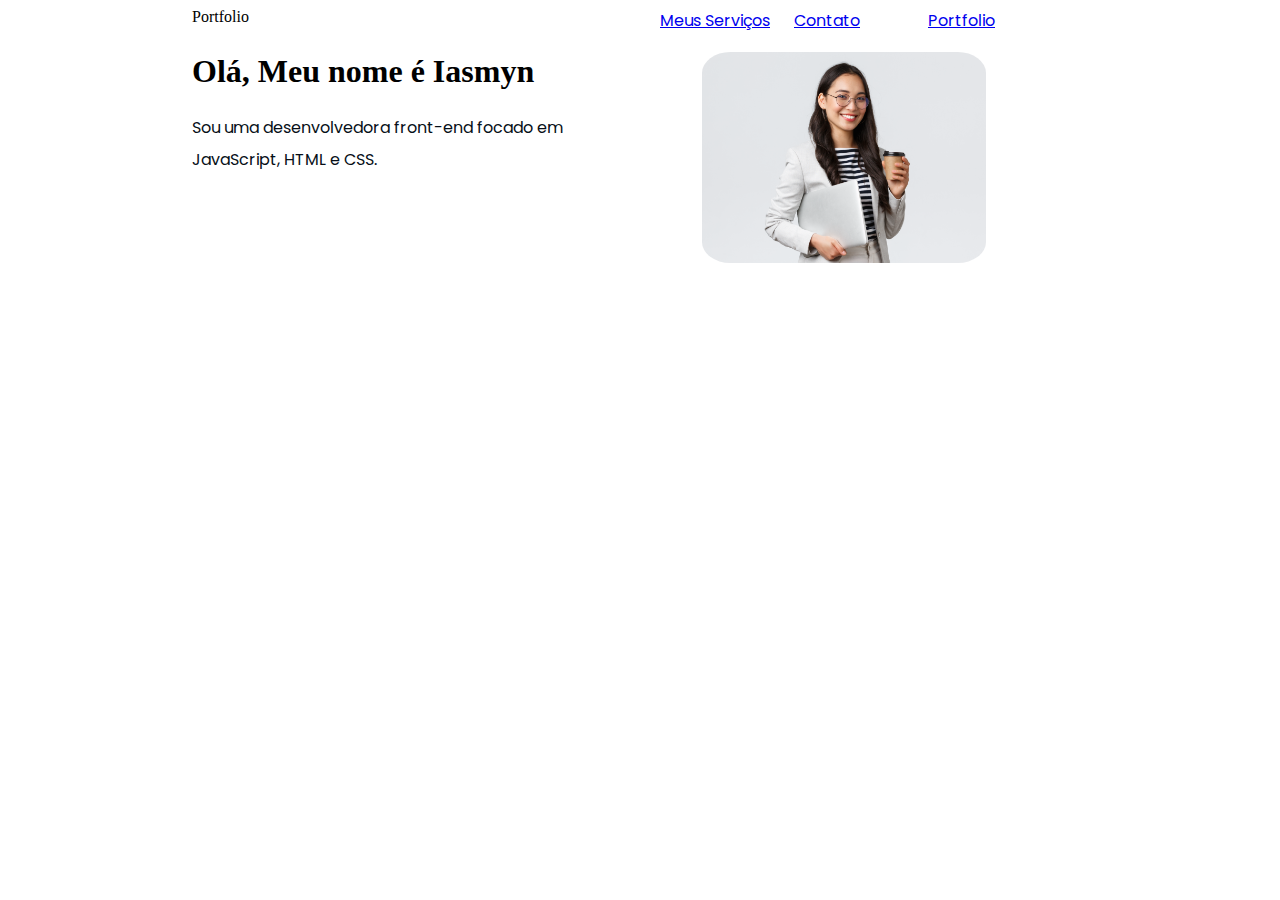
==== LP Portfolio/index.html @ e82587f6 "Add files via upload" ====
<!DOCTYPE html>
<html lang="pt-br">
<head>
    <meta charset="UTF-8">
    <!--configura a codifigação de caracteres do documento, UTF-8 é uma codificação 
    de caracteres que pode representar quase todos símbolos do mundo.-->

    <meta http-equiv="X-UA-Compatible" content="IE=edge">
    <!-- Isso permite que a página seja compatível com a internet explorer-->

    <meta name="viewport" content="width=device-width, initial-scale=1.0">
    <!-- A tag meta viewport, que é essencial para o design responsivo de sites.
     Define a largura da página para ser igual à largura da tela do dispositivo.
     Um valor de 1.0 significa que a página será exibida sem zoom. -->
    <link rel="preconnect" href="https://fonts.googleapis.com">
    <link rel="preconnect" href="https://fonts.gstatic.com" crossorigin>
    <link href="https://fonts.googleapis.com/css2?family=Poppins&display=swap" rel="stylesheet">
    <title>Portifolio</title>
    <link rel="stylesheet" href="style.css" >
</head>

<body>
    <!-- Deferindo a barra de navegação -->
    <div class="navegacao">

    
        <div class="titulo">
            Portfolio
        </div>

        <div id="menu">
            <ul>
                <li><a href="#services">Meus Serviços</a></li>
                <li><a href="#contact">Contato</a></li>
                <li><a href="#portfoliotitle">Portfolio</a></li>
            </ul>
        </div>
       
    </div>

    <div class="navegacao">
    <div id="cabecalhocta h1">
            <h1>Olá, Meu nome é Iasmyn</h1>
            <p class="texto">Sou uma desenvolvedora front-end focado em JavaScript, HTML e CSS.</p>
        </div>
        
        <div id="cabecalhoctaimg">
           <img src="img/image 3.png" alt="">
        </div>
    </div>
     
</body>
</html>
---- LP Portfolio/style.css ----
body{
    margin-left: 15%;
    margin-right: 15%;
}

.navegacao{
   display: grid;
   grid-auto-flow: column;
   grid-auto-columns: 1fr;

}

#titulo{
    font-family: Poppins;
    font-size: 28px;
    font-weight: 600;
    line-height: 42px;
    text-align: left;
    width: 119px;
    height: 42px;
    top: 40px;
    left: 160px;
    gap: 0px;
    opacity: 0px;
    color: #070F18;

    
}

#menu ul{
    display: flex;
    list-style-type: none;
    margin: 0;
    padding: 0;
}

#menu li{
    display: inline-block;
    margin-left: 20px;
    font-family: Poppins;
    font-style: normal;
    width: 114px;
    height: 24px;
    top: 49px;
    left: 974px;
    gap: 0px;
    opacity: 0px;
}


img{
    width: 100%;
    height: auto;
    margin-left: 20px;
    border-radius: 10%;
    margin-top: 20px;
}


#cabecalhocta h1{
    font-family: Poppins;
    font-size: 55px;
    font-weight: 700;
    line-height: 82.5px;
    text-align: left;

    color: #070F18;
}

p.texto{
    font-family: Poppins;
    font-size: 16px;
    font-weight: 400;
    line-height: 32px;
    text-align: left;
    color: #070F18;
}

#cabecalhoctaimg{
    margin-left: 42px;
    border-radius: 50%;
}
#cabecalhoctaimg img {
   width: 70%;
}
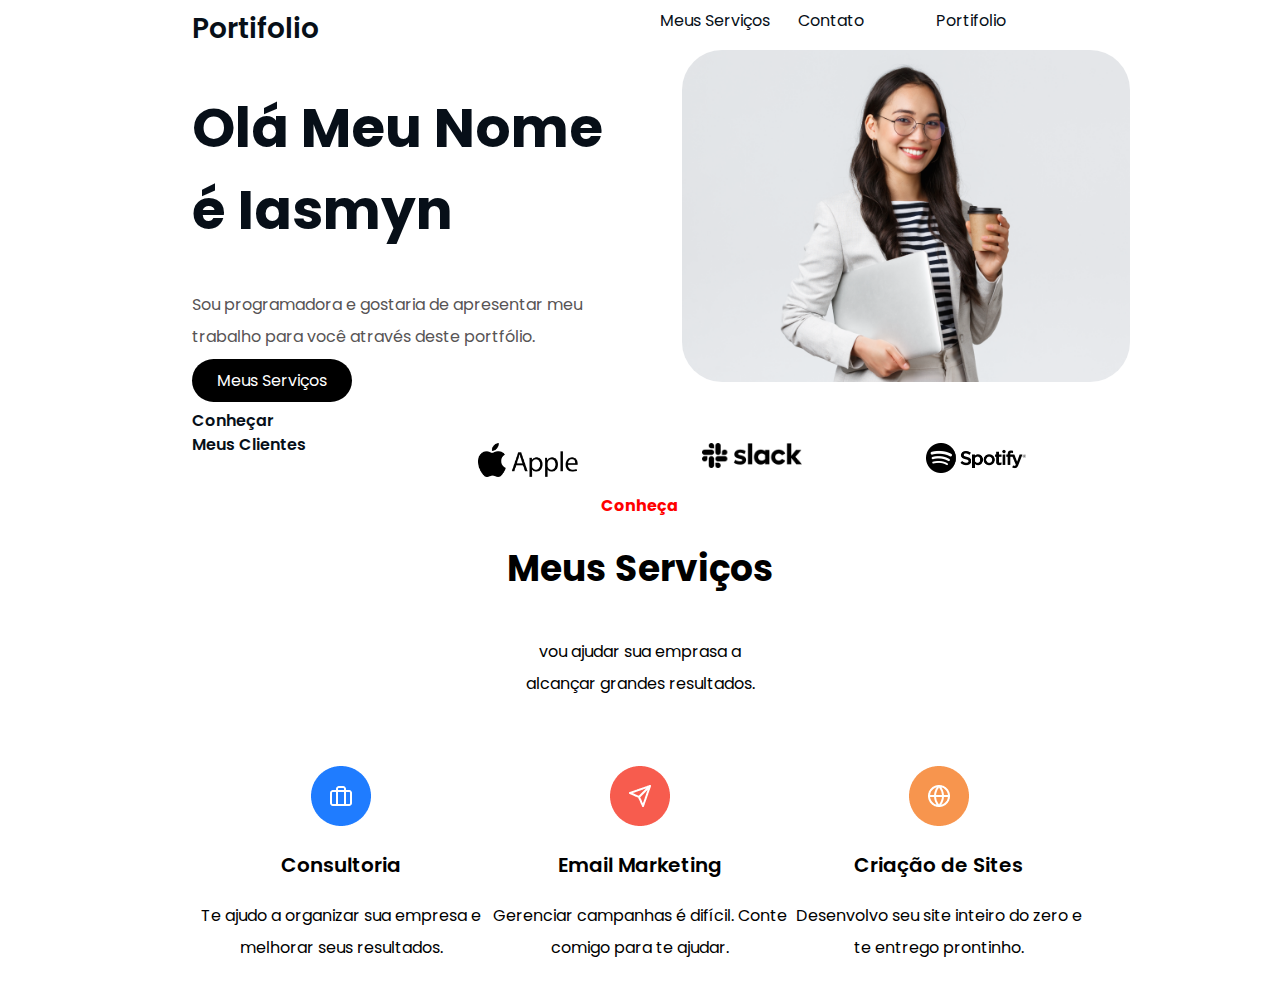
==== commit 834ceaf0: "Add files via upload" ====
--- a/LP Portfolio/index.html
+++ b/LP Portfolio/index.html
@@ -1,53 +1,113 @@
 <!DOCTYPE html>
 <html lang="pt-br">
+
 <head>
     <meta charset="UTF-8">
-    <!--configura a codifigação de caracteres do documento, UTF-8 é uma codificação 
-    de caracteres que pode representar quase todos símbolos do mundo.-->
-
+    <!--Configura a codificaçao de caracteres do documento,UFT-8 é uma codificaçao de caracteres que pode experimentar quase todos os caracteres e simbbolos do mundo-->
     <meta http-equiv="X-UA-Compatible" content="IE=edge">
-    <!-- Isso permite que a página seja compatível com a internet explorer-->
-
+    <!-- uso permmite a compatibilidade com o navegador-->
     <meta name="viewport" content="width=device-width, initial-scale=1.0">
-    <!-- A tag meta viewport, que é essencial para o design responsivo de sites.
-     Define a largura da página para ser igual à largura da tela do dispositivo.
-     Um valor de 1.0 significa que a página será exibida sem zoom. -->
     <link rel="preconnect" href="https://fonts.googleapis.com">
     <link rel="preconnect" href="https://fonts.gstatic.com" crossorigin>
-    <link href="https://fonts.googleapis.com/css2?family=Poppins&display=swap" rel="stylesheet">
+    <link
+        href="https://fonts.googleapis.com/css2?family=Poppins:ital,wght@0,100;0,200;0,300;0,400;0,500;0,600;0,700;0,800;0,900;1,100;1,200;1,300;1,400;1,500;1,600;1,700;1,800;1,900&display=swap"
+        rel="stylesheet">
+    <link rel="stylesheet" href="style.css">
+
     <title>Portifolio</title>
-    <link rel="stylesheet" href="style.css" >
 </head>
 
 <body>
-    <!-- Deferindo a barra de navegação -->
+    <!-- DEFININDO A BARRA DE NAVEGAÇÂO-->
     <div class="navegacao">
 
-    
-        <div class="titulo">
-            Portfolio
+        <div id="titulo">
+            Portifolio
         </div>
+        <div id="menu">
 
-        <div id="menu">
             <ul>
-                <li><a href="#services">Meus Serviços</a></li>
-                <li><a href="#contact">Contato</a></li>
-                <li><a href="#portfoliotitle">Portfolio</a></li>
+                <li> <a href="#services">Meus Serviços </a></li>
+                <li> <a href="#contact">Contato</a></li>
+                <li> <a href="#portifoliotitle">Portifolio</a></li>
             </ul>
         </div>
-       
     </div>
 
     <div class="navegacao">
-    <div id="cabecalhocta h1">
-            <h1>Olá, Meu nome é Iasmyn</h1>
-            <p class="texto">Sou uma desenvolvedora front-end focado em JavaScript, HTML e CSS.</p>
+        <div id="cabecalhocta">
+            <h1> Olá Meu Nome é Iasmyn </h1>
+            <p class="texto"> Sou programadora e gostaria de apresentar meu
+                trabalho para você através deste portfólio. </p>
+
+
+            <a id="buttoncta" href="#services">Meus Serviços</a>
         </div>
-        
-        <div id="cabecalhoctaimg">
-           <img src="img/image 3.png" alt="">
+
+        <div id="cabecalhoimg">
+            <img src="img/image 3.png" alt="Euuuuu :D">
         </div>
+
+
     </div>
-     
+
+
+    <div class="navegacao" id="Clientes">
+        <div id="cabecalhoclientetexto">
+            <p>Conheçar<br>
+                Meus Clientes</p>
+        </div>
+
+        <div id="cabecalhoclientelogo">
+            <img width="100" src="img/apple.png">
+
+        </div>
+
+        <div id="cabecalhoclientelogo">
+            <img width="100" src="img/slack.png.png">
+        </div>
+
+        <div id="cabecalhoclientelogo">
+            <img width="100" src="img/spotify.png.png">
+        </div>
+
+    </div>
+    <div class="navegacao">
+        <div id="services">
+            <h2 id="red">Conheça</h2>
+            <h1 id="black">Meus Serviços</h1>
+        </div>
+
+    </div>
+    <div class="navegacao">
+        <p class="gray">vou ajudar sua emprasa a <br>
+            alcançar grandes resultados.
+        </p>
+    </div>
+    <divc class="navegacao">
+        <div id="cabecalhoclientelogo">
+            <img src="img/Group 21.png">
+            <h3 id="texto">Consultoria</h3>
+            <p id="texto2">Te ajudo a organizar sua empresa
+                e melhorar seus resultados.</p>
+        </div>
+
+        <div id="cabecalhoclientelogo">
+            <img src="img/Group 17.png">
+            <h3 id="texto">Email Marketing</h3>
+            <p id="texto2">Gerenciar campanhas é difícil.
+                Conte comigo para te ajudar.</p>
+        </div>
+
+        <div id="cabecalhoclientelogo">
+            <img src="img/Group 19.png">
+            <h3 id="texto">Criação de Sites</h3>
+            <p id="texto2">Desenvolvo seu site inteiro
+                do zero e te entrego prontinho.</p>
+        </div>
+        </div>
+
+
 </body>
+
 </html>--- a/LP Portfolio/style.css
+++ b/LP Portfolio/style.css
@@ -1,43 +1,41 @@
-body{
+body {
     margin-left: 15%;
     margin-right: 15%;
 }
 
-.navegacao{
-   display: grid;
-   grid-auto-flow: column;
-   grid-auto-columns: 1fr;
-
+.navegacao {
+    display: grid;
+    grid-auto-flow: column;
+    grid-auto-columns: 1fr;
 }
 
-#titulo{
-    font-family: Poppins;
-    font-size: 28px;
-    font-weight: 600;
-    line-height: 42px;
-    text-align: left;
+#titulo {
     width: 119px;
     height: 42px;
     top: 40px;
     left: 160px;
     gap: 0px;
     opacity: 0px;
+    font-family: Poppins;
+    font-size: 28px;
+    font-weight: 600;
+    line-height: 42px;
+    text-align: left;
     color: #070F18;
 
-    
 }
 
-#menu ul{
-    display: flex;
+#menu ul {
+
     list-style-type: none;
     margin: 0;
     padding: 0;
 }
 
-#menu li{
+#menu li {
     display: inline-block;
     margin-left: 20px;
-    font-family: Poppins;
+    font-family: poppins;
     font-style: normal;
     width: 114px;
     height: 24px;
@@ -45,19 +43,10 @@
     left: 974px;
     gap: 0px;
     opacity: 0px;
+
 }
 
-
-img{
-    width: 100%;
-    height: auto;
-    margin-left: 20px;
-    border-radius: 10%;
-    margin-top: 20px;
-}
-
-
-#cabecalhocta h1{
+#cabecalhocta h1 {
     font-family: Poppins;
     font-size: 55px;
     font-weight: 700;
@@ -67,19 +56,103 @@
     color: #070F18;
 }
 
-p.texto{
+p.texto {
     font-family: Poppins;
     font-size: 16px;
     font-weight: 400;
     line-height: 32px;
     text-align: left;
+
+    color: #575455;
+
+}
+
+#cabecalhoimg img {
+
+    width: 100%;
+    margin-left: 42px;
+    border-radius: 40px;
+}
+
+a {
+    color: #070F18;
+    text-decoration: none;
+}
+
+#buttoncta {
+    background: black;
+    width: 180px;
+    height: 48px;
+    top: 504px;
+    left: 160px;
+    gap: 0px;
+    border-radius: 50px;
+    opacity: 0px;
+    font-family: Poppins;
+    font-size: 16px;
+    line-height: 24px;
+    text-align: center;
+    color: white;
+    padding: 10px 25px 10px 25px;
+}
+
+#clientes {
+    margin-top: 50px;
+    margin-bottom: 50px;
+}
+
+#cabecalhoclientetexto {
+    font-family: Poppins;
+    font-size: 16px;
+    font-weight: 600;
+    line-height: 24px;
+    text-align: left;
     color: #070F18;
 }
 
-#cabecalhoctaimg{
-    margin-left: 42px;
-    border-radius: 50%;
+#cabecalhoclientelogo {
+    text-align: center;
+    margin-top: 50px;
+    margin-bottom: 50xp;
 }
-#cabecalhoctaimg img {
-   width: 70%;
+
+#red {
+    font-family: Poppins;
+    font-size: 16px;
+    font-weight: 700;
+    line-height: 24px;
+    text-align: center;
+    color: red;
+}
+
+#black {
+    font-family: Poppins;
+    font-size: 36px;
+    font-weight: 700;
+    line-height: 54px;
+    text-align: center;
+}
+
+.gray {
+    font-family: Poppins;
+    font-size: 16px;
+    font-weight: 400;
+    line-height: 32px;
+    text-align: center;
+}
+#texto{
+    font-family: Poppins;
+    font-size: 20px;
+    font-weight: 600;
+    line-height: 30px;
+    text-align: center;
+    
+}
+#texto2{
+    font-family: Poppins;
+    font-size: 16px;
+    font-weight: 400;
+    line-height: 32px;
+    text-align: center;
+    
 }